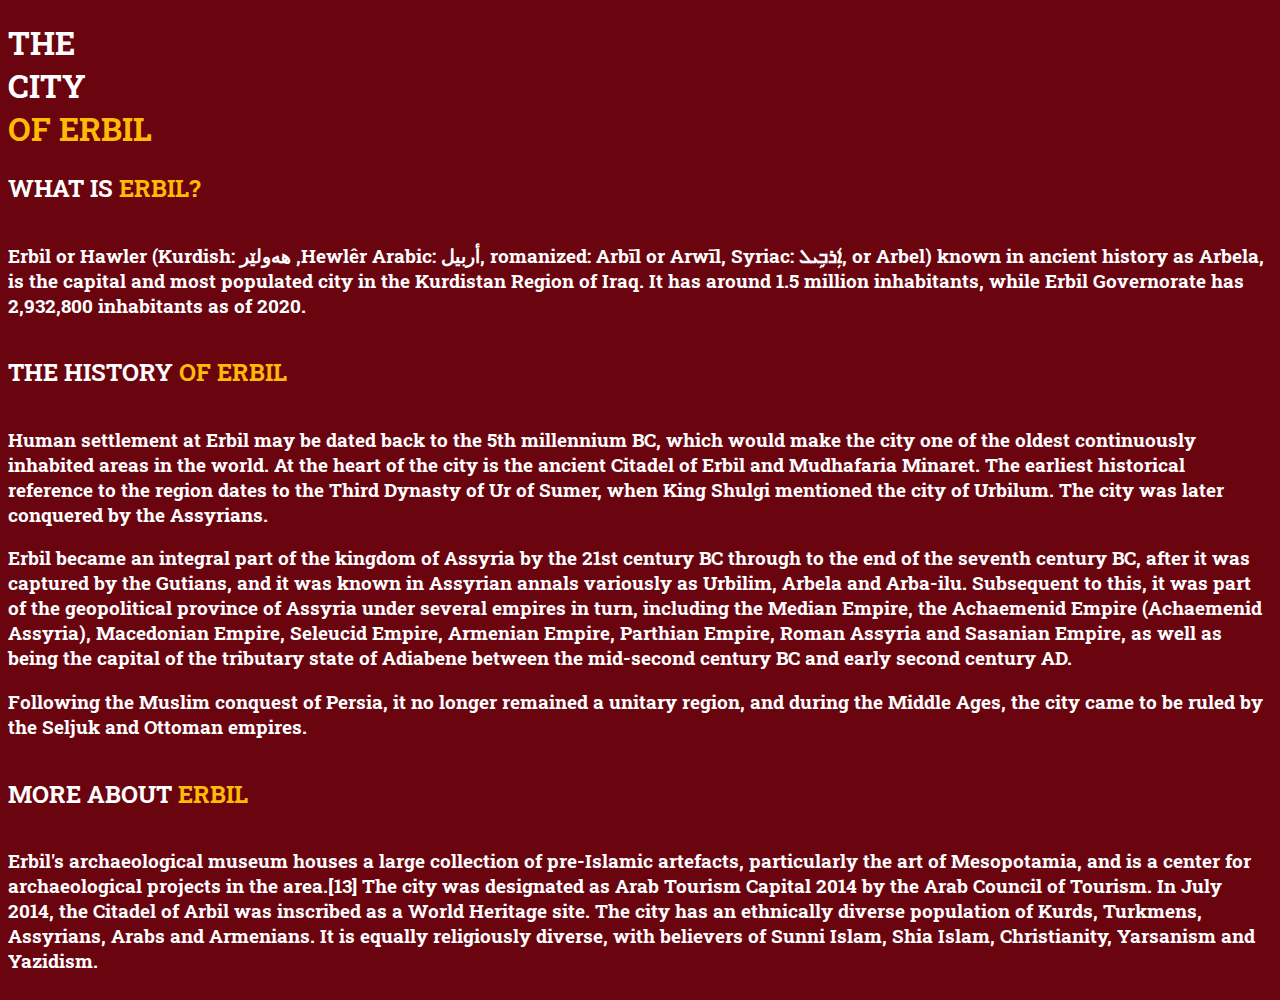
==== erbil.html @ dcdc2793 "initial commit" ====
<!DOCTYPE html>
<html lang="en">
<head>
    <meta charset="UTF-8">
    <meta http-equiv="X-UA-Compatible" content="IE=edge">
    <meta name="viewport" content="width=device-width, initial-scale=1.0">
    <link rel="stylesheet" href="erbil.css">
    <title>Erbil</title>
</head>
<body>
    <p>
        <h1> THE <br> CITY <br> <span class="secondary-color">OF ERBIL</span>
        </h1>
    </p>

    <p>
        <h2>
            WHAT IS <span class="secondary-color">ERBIL?</span>
        </h2>
    </p>

    <div class="erbil">
        <div class="erbil-text">
            <h3>
                Erbil or Hawler (Kurdish: ھەولێر ,Hewlêr‎ Arabic: أربيل‎, romanized: Arbīl or Arwīl, Syriac: ܐܲܪܒܹܝܠ‎, or Arbel) known in ancient history as Arbela, is the capital and most populated city in the Kurdistan Region of Iraq. 
                It has around 1.5 million inhabitants, while Erbil Governorate has 2,932,800 inhabitants as of 2020.
            </h3>
        </div>
    </div>

    <p>
        <h2>
            THE HISTORY <span class="secondary-color">OF ERBIL</span>
        </h2>
    </p>

    <div class="erbil">
        <div class="erbil-text">
            <h3>
                Human settlement at Erbil may be dated back to the 5th millennium BC, which would make the city one of the oldest continuously inhabited areas in the world. At the heart of the city is the ancient Citadel of Erbil and Mudhafaria Minaret. 
                The earliest historical reference to the region dates to the Third Dynasty of Ur of Sumer, when King Shulgi mentioned the city of Urbilum. The city was later conquered by the Assyrians.
                <p>
                    <h3>
                        Erbil became an integral part of the kingdom of Assyria by the 21st century BC through to the end of the seventh century BC, after it was captured by the Gutians, and it was known in Assyrian annals variously as Urbilim, 
                        Arbela and Arba-ilu. Subsequent to this, it was part of the geopolitical province of Assyria under several empires in turn, including the Median Empire, the Achaemenid Empire (Achaemenid Assyria), Macedonian Empire, Seleucid Empire, 
                        Armenian Empire, Parthian Empire, Roman Assyria and Sasanian Empire, as well as being the capital of the tributary state of Adiabene between the mid-second century BC and early second century AD.
                    </h3>
                </p>
                <p>
                    <h3>
                        Following the Muslim conquest of Persia, it no longer remained a unitary region, and during the Middle Ages, the city came to be ruled by the Seljuk and Ottoman empires.
                    </h3>
                </p>
        </div>
    </div>

    <p>
        <h2>
            MORE ABOUT<span class="secondary-color"> ERBIL</span>
        </h2>
    </p>

    <div class="erbil">
        <div class="erbil-text">
            <h3>
                Erbil's archaeological museum houses a large collection of pre-Islamic artefacts, particularly the art of Mesopotamia, and is a center for archaeological projects in the area.[13] The city was designated as Arab Tourism Capital 2014 by the Arab Council of Tourism. In July 2014, the Citadel of Arbil was inscribed as a World Heritage site.

                The city has an ethnically diverse population of Kurds, Turkmens, Assyrians, Arabs and Armenians. It is equally religiously diverse, with believers of Sunni Islam, Shia Islam, Christianity, Yarsanism and Yazidism.
            </h3>
        </div>
    </div>


</body>
</html>
---- erbil.css ----
@import url('https://fonts.googleapis.com/css2?family=Roboto+Slab:wght@300&display=swap');
body {
    font-family: 'Roboto Slab', serif;
}

body {
    background-color: #6a040f;
    color: #ffff;
}

.secondary-color {
    color: #ffba08;
}

.Responsiveimage {
    position: absolute;
    left: 20;
    top: 150px;
}

.erbil {
    display: flex;
    flex-direction: row;
    margin: 0%;
}
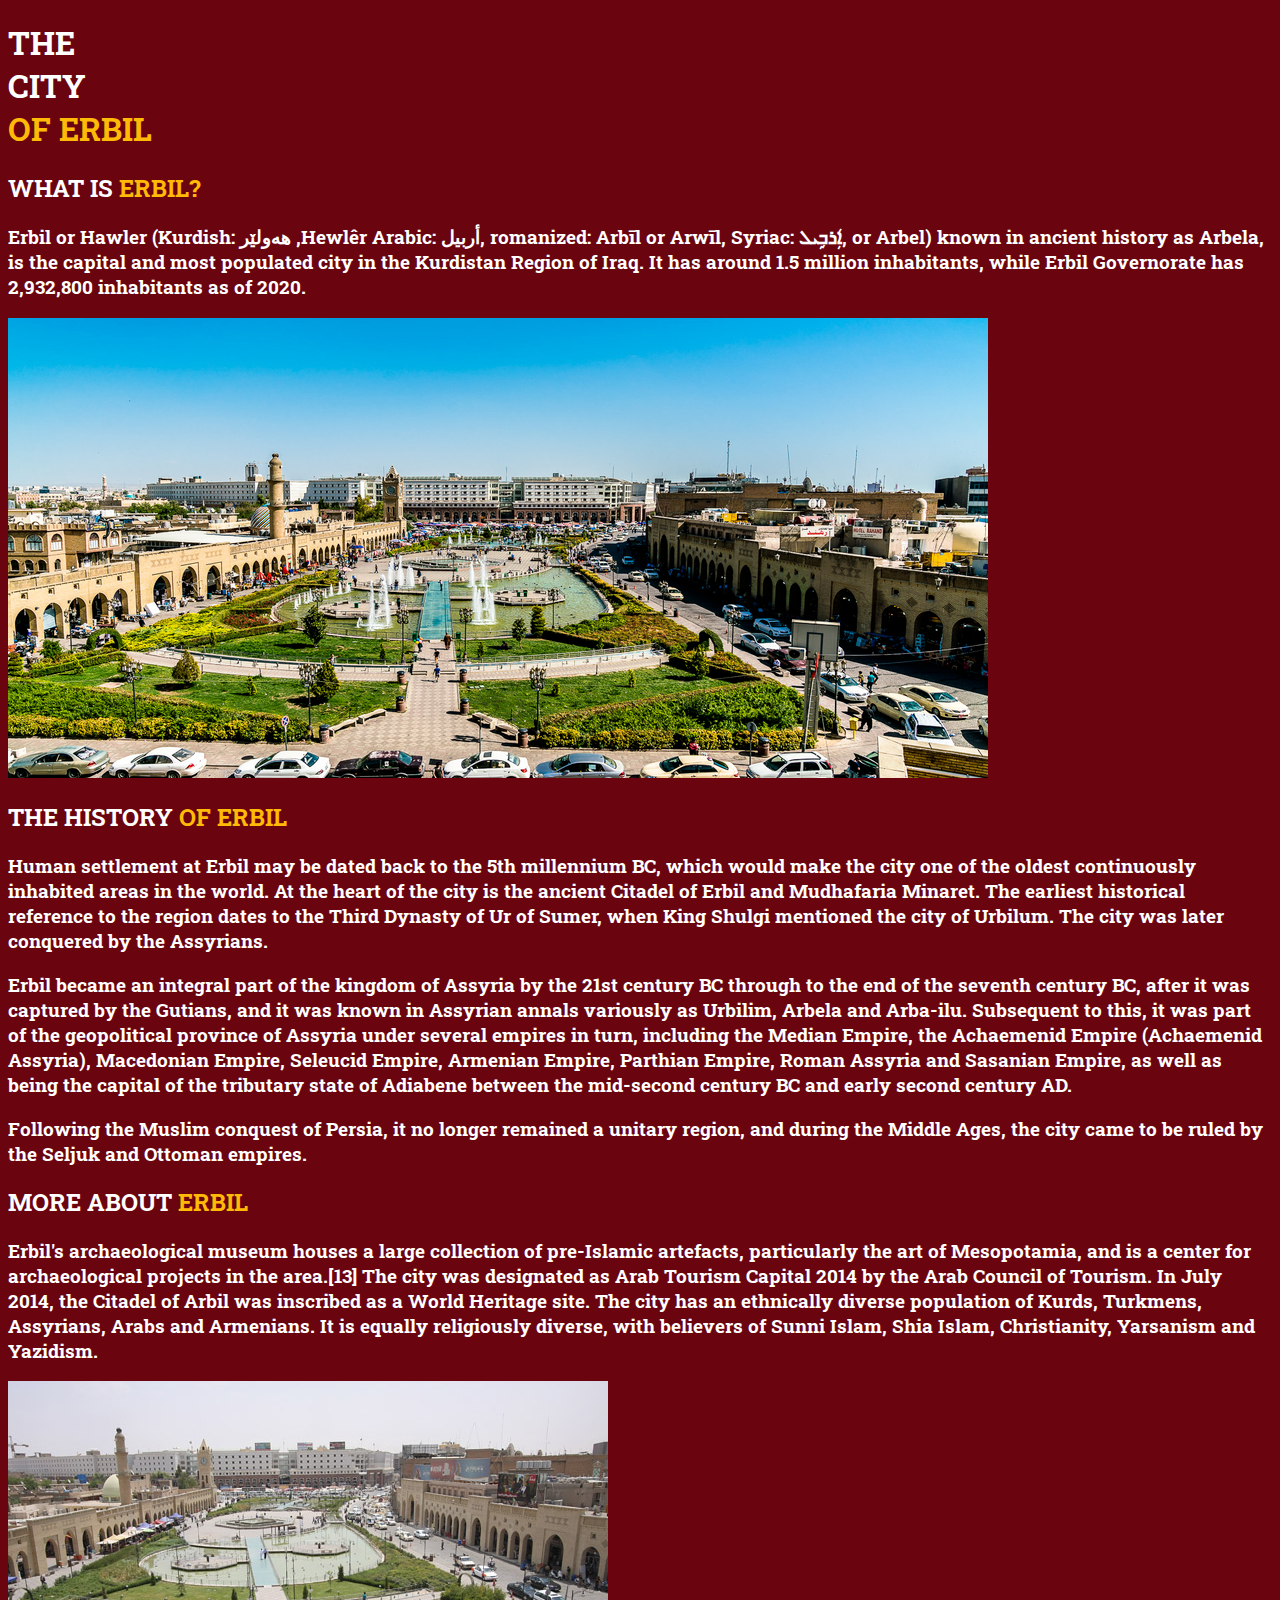
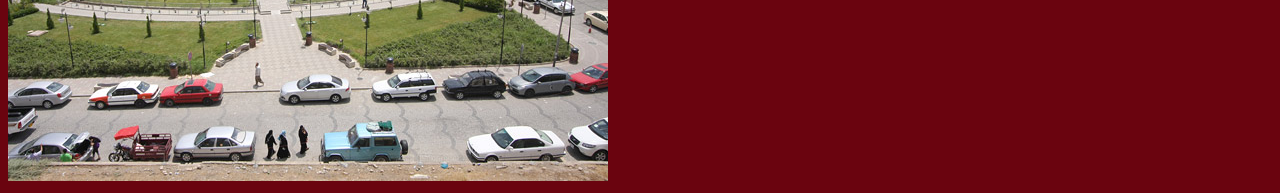
==== commit 8648ec99: "updated files" ====
--- a/erbil.html
+++ b/erbil.html
@@ -26,6 +26,7 @@
                 It has around 1.5 million inhabitants, while Erbil Governorate has 2,932,800 inhabitants as of 2020.
             </h3>
         </div>
+        <img src="erbil.png" alt="">
     </div>
 
     <p>
@@ -67,6 +68,7 @@
 
                 The city has an ethnically diverse population of Kurds, Turkmens, Assyrians, Arabs and Armenians. It is equally religiously diverse, with believers of Sunni Islam, Shia Islam, Christianity, Yarsanism and Yazidism.
             </h3>
+            <img src="erbil4.jpeg" alt="">
         </div>
     </div>
 
--- a/erbil.css
+++ b/erbil.css
@@ -18,8 +18,4 @@
     top: 150px;
 }
 
-.erbil {
-    display: flex;
-    flex-direction: row;
-    margin: 0%;
-}
+
